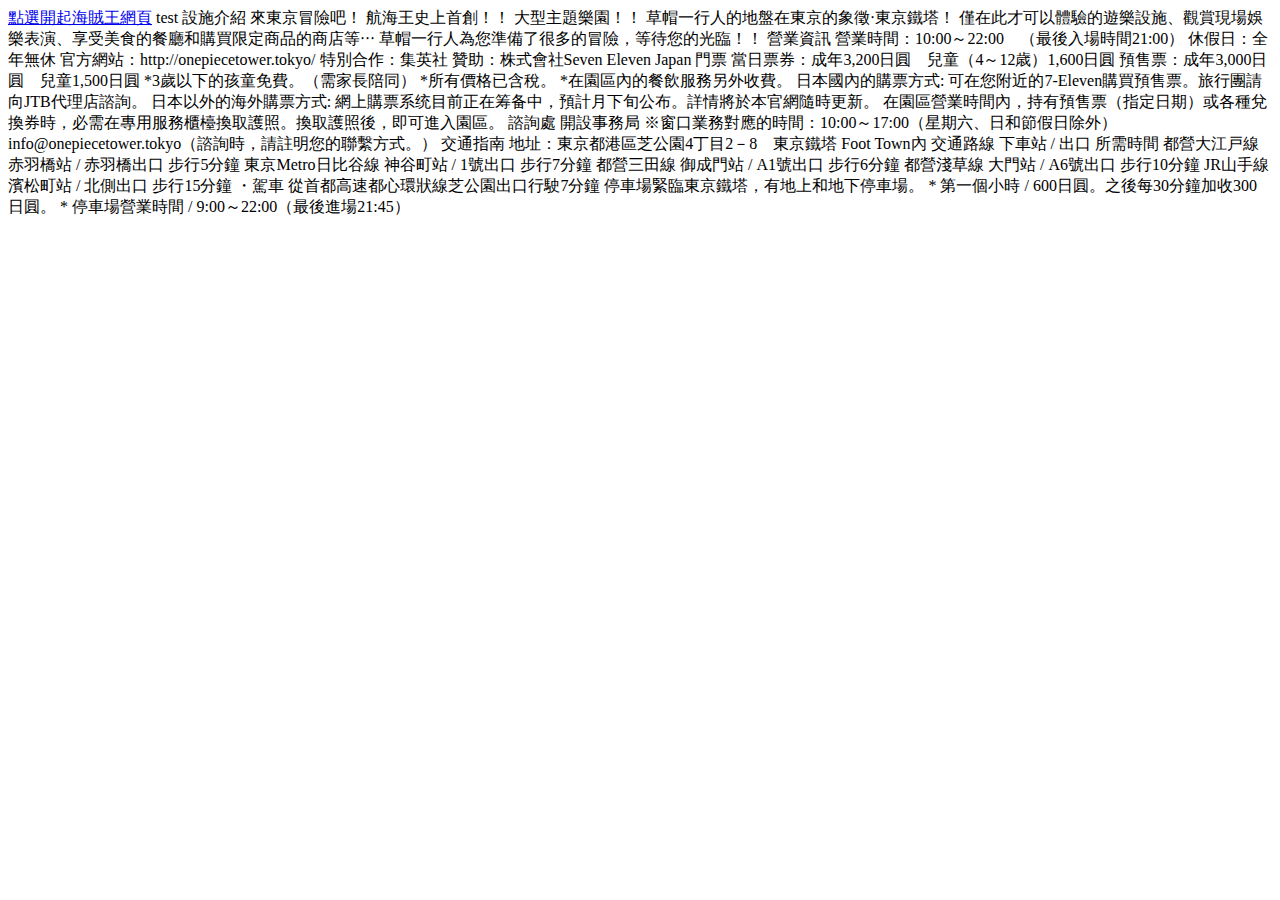
==== 01_OnepieceTower/index.html @ d00d2929 "FIRST_TEST" ====
<!DOCTYPE html>
<html>

<head>
    <title>Tokyo Onepiece Tower</title>
    <meta charset="utf-8">
    <link rel="stylesheet" href="css/onepiece.css">
</head>

<body>

    <a href="https://zvlewnkfynuwq0wd0h3v0w-on.drv.tw/HTMLDemo/OnepieceTower/" target="_blank">點選開起海賊王網頁</a>

    <!-- 1. 分成左邊的袋子和右邊的袋子 -->

    <!-- 2. 把左邊的袋子放入foreign_parts_left.png；右邊的袋子，放入10張logo_01.png-->
    <!-- (放入10張logo_01.png是為了撐大袋子，看一下畫面比例) -->

    <!-- 3. 如何固定住左邊的區塊? -->

    <!-- 4. 如何調整元素位置? (position) -->

    <!-- 5. 調整完佈局，接下來應該就OK了。 -->
test
    設施介紹
    來東京冒險吧！
    航海王史上首創！！
    大型主題樂園！！
    草帽一行人的地盤在東京的象徵‧東京鐵塔！
    僅在此才可以體驗的遊樂設施、觀賞現場娛樂表演、享受美食的餐廳和購買限定商品的商店等‧‧‧
    草帽一行人為您準備了很多的冒險，等待您的光臨！！

    營業資訊
    營業時間：10:00～22:00　（最後入場時間21:00）
    休假日：全年無休
    官方網站：http://onepiecetower.tokyo/
    特別合作：集英社
    贊助：株式會社Seven Eleven Japan

    門票
    當日票券：成年3,200日圓　兒童（4～12歳）1,600日圓
    預售票：成年3,000日圓　兒童1,500日圓
    *3歲以下的孩童免費。（需家長陪同）
    *所有價格已含稅。
    *在園區內的餐飲服務另外收費。

    日本國內的購票方式:
    可在您附近的7-Eleven購買預售票。旅行團請向JTB代理店諮詢。
    日本以外的海外購票方式:
    網上購票系统目前正在筹备中，預計月下旬公布。詳情將於本官網隨時更新。

    在園區營業時間內，持有預售票（指定日期）或各種兌換券時，必需在專用服務櫃檯換取護照。換取護照後，即可進入園區。

    諮詢處
    開設事務局
    ※窗口業務對應的時間：10:00～17:00（星期六、日和節假日除外）
    info@onepiecetower.tokyo（諮詢時，請註明您的聯繫方式。）

    交通指南
    地址：東京都港區芝公園4丁目2－8　東京鐵塔 Foot Town內

    交通路線 下車站 / 出口 所需時間
    都營大江戸線 赤羽橋站 / 赤羽橋出口 步行5分鐘
    東京Metro日比谷線 神谷町站 / 1號出口 步行7分鐘
    都營三田線 御成門站 / A1號出口 步行6分鐘
    都營淺草線 大門站 / A6號出口 步行10分鐘
    JR山手線 濱松町站 / 北側出口 步行15分鐘


    ・駕車
    從首都高速都心環狀線芝公園出口行駛7分鐘
    停車場緊臨東京鐵塔，有地上和地下停車場。

    * 第一個小時 / 600日圓。之後每30分鐘加收300日圓。
    * 停車場營業時間 / 9:00～22:00（最後進場21:45）

</body>

</html>
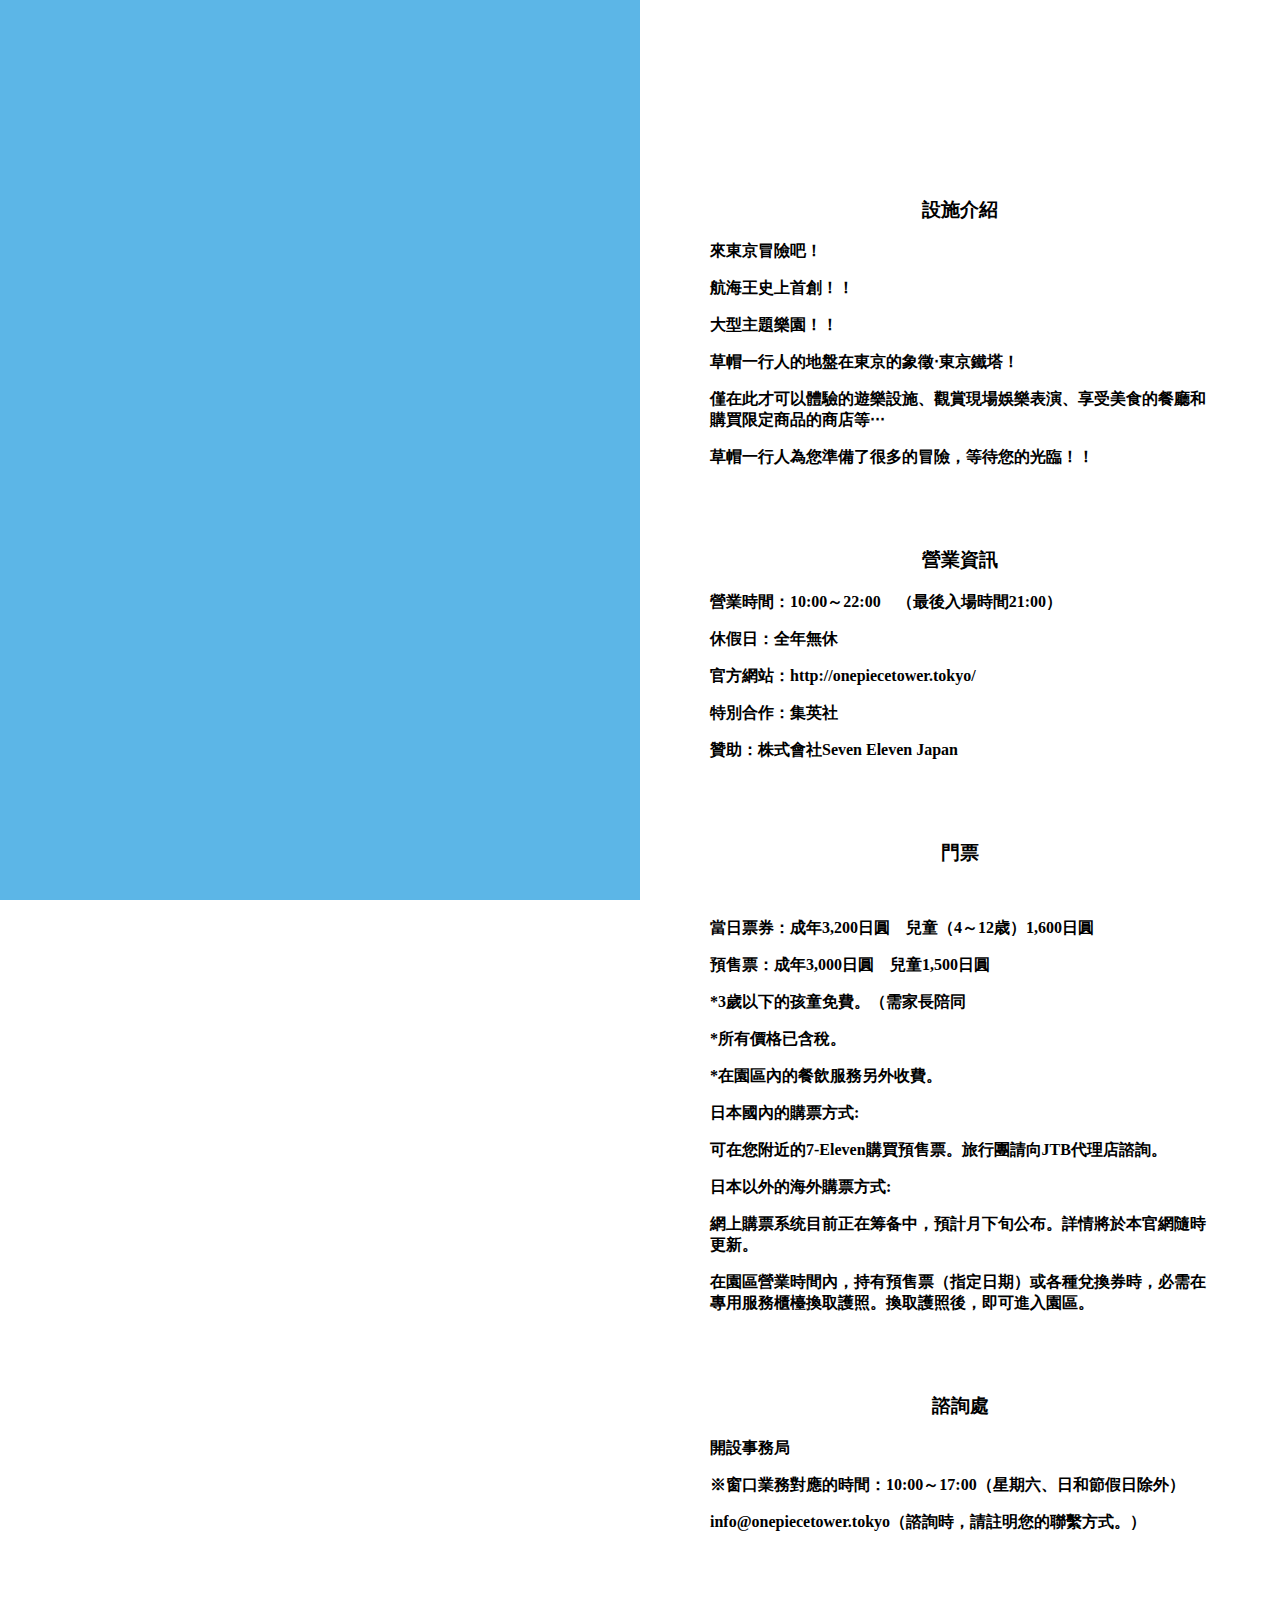
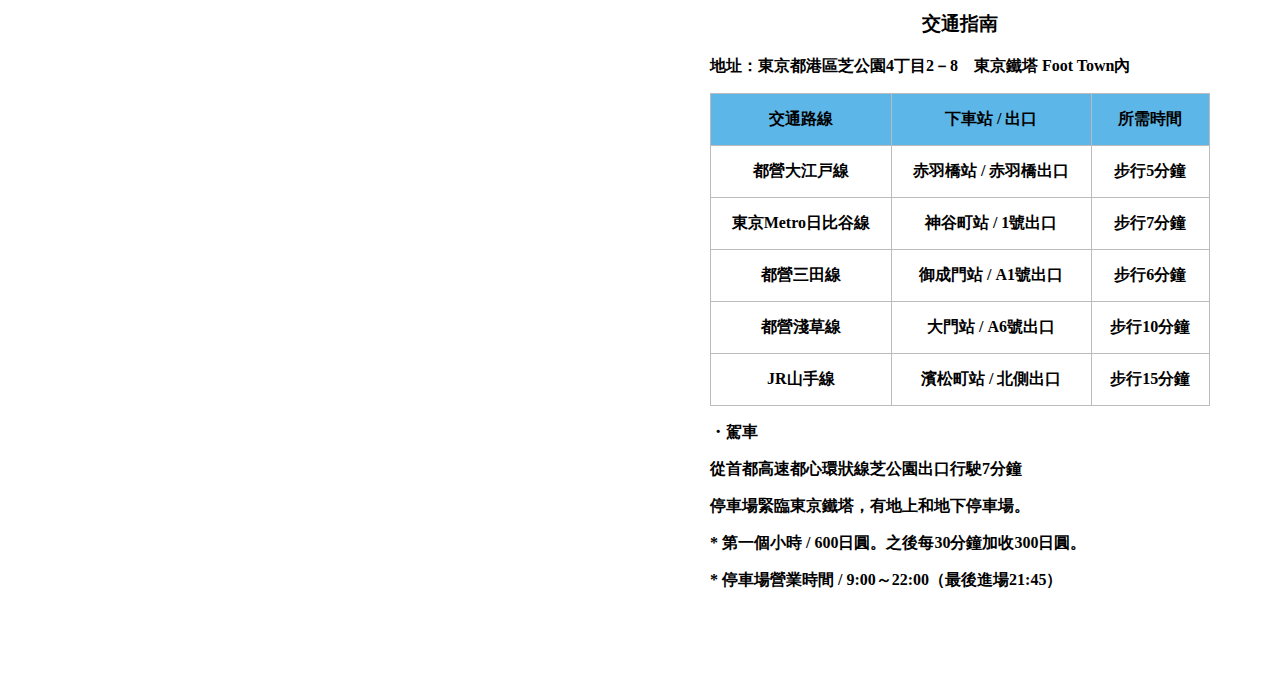
==== commit b173c80c: "第一次作業上傳" ====
--- a/01_OnepieceTower/index.html
+++ b/01_OnepieceTower/index.html
@@ -9,10 +9,127 @@
 
 <body>
 
-    <a href="https://zvlewnkfynuwq0wd0h3v0w-on.drv.tw/HTMLDemo/OnepieceTower/" target="_blank">點選開起海賊王網頁</a>
+    <!-- <a href="https://zvlewnkfynuwq0wd0h3v0w-on.drv.tw/HTMLDemo/OnepieceTower/" target="_blank">點選開起海賊王網頁</a> -->
 
     <!-- 1. 分成左邊的袋子和右邊的袋子 -->
+    <div id="left_container"><img src="img/foreign_parts_left.png" alt=""></div>
+    <div id="right_container">
+        <div id="all_right">
+        <p><img src="img/logo_01.png" alt=""></p>
+        <p><img src="img/date_01.png" alt=""></p>
+        <p><img src="img/mark_sep_01.png" alt="" class="mark"></p>
+        <h3>設施介紹</h3>
+            <div id="content">
+                
+                <p>來東京冒險吧！</p>
+                <p>航海王史上首創！！</p>
+                <p>大型主題樂園！！</p>
+                <p>草帽一行人的地盤在東京的象徵‧東京鐵塔！</p>
+                <p>僅在此才可以體驗的遊樂設施、觀賞現場娛樂表演、享受美食的餐廳和購買限定商品的商店等‧‧‧</p>
+                <p>草帽一行人為您準備了很多的冒險，等待您的光臨！！</p>
+            </div>
+        <p><img src="img/mark_sep_01.png" alt="" class="mark"></p>
+        <h3>營業資訊</h3>
+            <div id="content">
+                
+                <p>營業時間：10:00～22:00　（最後入場時間21:00）</p>
+                <p>休假日：全年無休</p>
+                <p>官方網站：http://onepiecetower.tokyo/</p>
+                <p>特別合作：集英社</p>
+                <p>贊助：株式會社Seven Eleven Japan</p>
+                
 
+            </div>
+        <p><img src="img/mark_sep_01.png" alt="" class="mark"></p>
+        <h3>門票</h3>
+        <p><img src="img/banner_japanican.jpg" alt="" id="hover"></p>
+            <div id="content">
+                <p>當日票券：成年3,200日圓　兒童（4～12歳）1,600日圓</p>
+                <p>預售票：成年3,000日圓　兒童1,500日圓</p>
+                <p>*3歲以下的孩童免費。（需家長陪同</p>
+                <p>*所有價格已含稅。</p>
+                <p>*在園區內的餐飲服務另外收費。</p>
+                <p>日本國內的購票方式:</p>
+                <p>可在您附近的7-Eleven購買預售票。旅行團請向JTB代理店諮詢。</p>
+                <p>日本以外的海外購票方式:</p>
+                <p>網上購票系统目前正在筹备中，預計月下旬公布。詳情將於本官網隨時更新。</p>
+                <p>在園區營業時間內，持有預售票（指定日期）或各種兌換券時，必需在專用服務櫃檯換取護照。換取護照後，即可進入園區。</p>
+            </div>
+        <p><img src="img/mark_sep_01.png" alt="" class="mark"></p>
+        <h3>諮詢處</h3>
+            <div id="content">
+                
+                <p>開設事務局</p>
+                <p>※窗口業務對應的時間：10:00～17:00（星期六、日和節假日除外）</p>
+                <p>info@onepiecetower.tokyo（諮詢時，請註明您的聯繫方式。）</p>
+            
+            </div>
+        <p><img src="img/mark_sep_01.png" alt="" class="mark"></p>
+        <h3>交通指南</h3>
+            <div id="content">
+                
+                <p>地址：東京都港區芝公園4丁目2－8　東京鐵塔 Foot Town內</p>
+                <table id="traffic">
+                        <tr>
+                            <th>交通路線</th>
+                            <th>下車站 / 出口	</th>
+                            <th>所需時間</th>
+                        </tr>
+                        <tr>
+                            <td>都營大江戸線</td>
+                            <td>赤羽橋站 / 赤羽橋出口</td>
+                            <td>步行5分鐘</td>
+                        </tr>
+                        <tr>
+                            <td>東京Metro日比谷線</td>
+                            <td>神谷町站 / 1號出口</td>
+                            <td>步行7分鐘</td>
+                        </tr>
+                        <tr>
+                            <td>都營三田線</td>
+                            <td>御成門站 / A1號出口</td>
+                            <td>步行6分鐘</td>
+                        </tr>
+                        <tr>
+                            <td>都營淺草線</td>
+                            <td>大門站 / A6號出口	</td>
+                            <td>步行10分鐘</td>
+                        </tr>
+                        <tr>
+                            <td>JR山手線</td>
+                            <td>濱松町站 / 北側出口</td>
+                            <td>步行15分鐘</td>
+                        </tr>
+                    </table>
+                <p>・駕車</p>
+                <p>從首都高速都心環狀線芝公園出口行駛7分鐘</p>
+                <p>停車場緊臨東京鐵塔，有地上和地下停車場。</p>
+                <p>* 第一個小時 / 600日圓。之後每30分鐘加收300日圓。</p>
+                <p>* 停車場營業時間 / 9:00～22:00（最後進場21:45）</p>
+
+            </div>
+            
+
+   
+
+    
+
+
+    
+
+ 
+
+
+
+    </div>
+    
+    <div id="copyright">
+            <img src="img/logo_footer_01.png" alt="">
+            <img src="img/copyright_01.png" alt="">
+            </div>
+
+
+</div>
     <!-- 2. 把左邊的袋子放入foreign_parts_left.png；右邊的袋子，放入10張logo_01.png-->
     <!-- (放入10張logo_01.png是為了撐大袋子，看一下畫面比例) -->
 
@@ -21,59 +138,8 @@
     <!-- 4. 如何調整元素位置? (position) -->
 
     <!-- 5. 調整完佈局，接下來應該就OK了。 -->
-test
-    設施介紹
-    來東京冒險吧！
-    航海王史上首創！！
-    大型主題樂園！！
-    草帽一行人的地盤在東京的象徵‧東京鐵塔！
-    僅在此才可以體驗的遊樂設施、觀賞現場娛樂表演、享受美食的餐廳和購買限定商品的商店等‧‧‧
-    草帽一行人為您準備了很多的冒險，等待您的光臨！！
 
-    營業資訊
-    營業時間：10:00～22:00　（最後入場時間21:00）
-    休假日：全年無休
-    官方網站：http://onepiecetower.tokyo/
-    特別合作：集英社
-    贊助：株式會社Seven Eleven Japan
-
-    門票
-    當日票券：成年3,200日圓　兒童（4～12歳）1,600日圓
-    預售票：成年3,000日圓　兒童1,500日圓
-    *3歲以下的孩童免費。（需家長陪同）
-    *所有價格已含稅。
-    *在園區內的餐飲服務另外收費。
-
-    日本國內的購票方式:
-    可在您附近的7-Eleven購買預售票。旅行團請向JTB代理店諮詢。
-    日本以外的海外購票方式:
-    網上購票系统目前正在筹备中，預計月下旬公布。詳情將於本官網隨時更新。
-
-    在園區營業時間內，持有預售票（指定日期）或各種兌換券時，必需在專用服務櫃檯換取護照。換取護照後，即可進入園區。
-
-    諮詢處
-    開設事務局
-    ※窗口業務對應的時間：10:00～17:00（星期六、日和節假日除外）
-    info@onepiecetower.tokyo（諮詢時，請註明您的聯繫方式。）
-
-    交通指南
-    地址：東京都港區芝公園4丁目2－8　東京鐵塔 Foot Town內
-
-    交通路線 下車站 / 出口 所需時間
-    都營大江戸線 赤羽橋站 / 赤羽橋出口 步行5分鐘
-    東京Metro日比谷線 神谷町站 / 1號出口 步行7分鐘
-    都營三田線 御成門站 / A1號出口 步行6分鐘
-    都營淺草線 大門站 / A6號出口 步行10分鐘
-    JR山手線 濱松町站 / 北側出口 步行15分鐘
-
-
-    ・駕車
-    從首都高速都心環狀線芝公園出口行駛7分鐘
-    停車場緊臨東京鐵塔，有地上和地下停車場。
-
-    * 第一個小時 / 600日圓。之後每30分鐘加收300日圓。
-    * 停車場營業時間 / 9:00～22:00（最後進場21:45）
-
+    
 </body>
 
 </html>
--- a/01_OnepieceTower/css/onepiece.css
+++ b/01_OnepieceTower/css/onepiece.css
@@ -0,0 +1,50 @@
+#left_container{
+    background-color: #5CB6E7;
+    background-repeat: no-repeat;
+    height: 100%;
+    width: 50%;
+    position: fixed;
+}
+#right_container{
+    position: relative; 
+    left:50%;
+    width:50%;
+    text-align: center;
+    font-weight:bold;
+   /* background-color:red; */
+}
+#all_right{
+	padding:50px 70px 15px 70px;
+	background-image: url("../img/bg_dot.jpg");
+}
+#content{
+    text-align: left;
+}
+#hover:hover{
+    opacity: 0.7;
+}
+table{
+    width:100%;
+    border-collapse: collapse;
+	text-align: center;
+}
+#traffic td{
+    border: 1px solid #bbbbbb;
+	padding: 15px;
+}
+#traffic th{
+    background-color: #5CB6E7;
+    border: 1px solid #bbbbbb;
+    padding: 15px;
+}
+#copyright{
+    text-align: left;
+	padding: 20px 80px; 
+}
+body{
+    margin: 0px;
+	padding: 0px;
+}
+.mark{
+    padding:20px 0px; 
+}